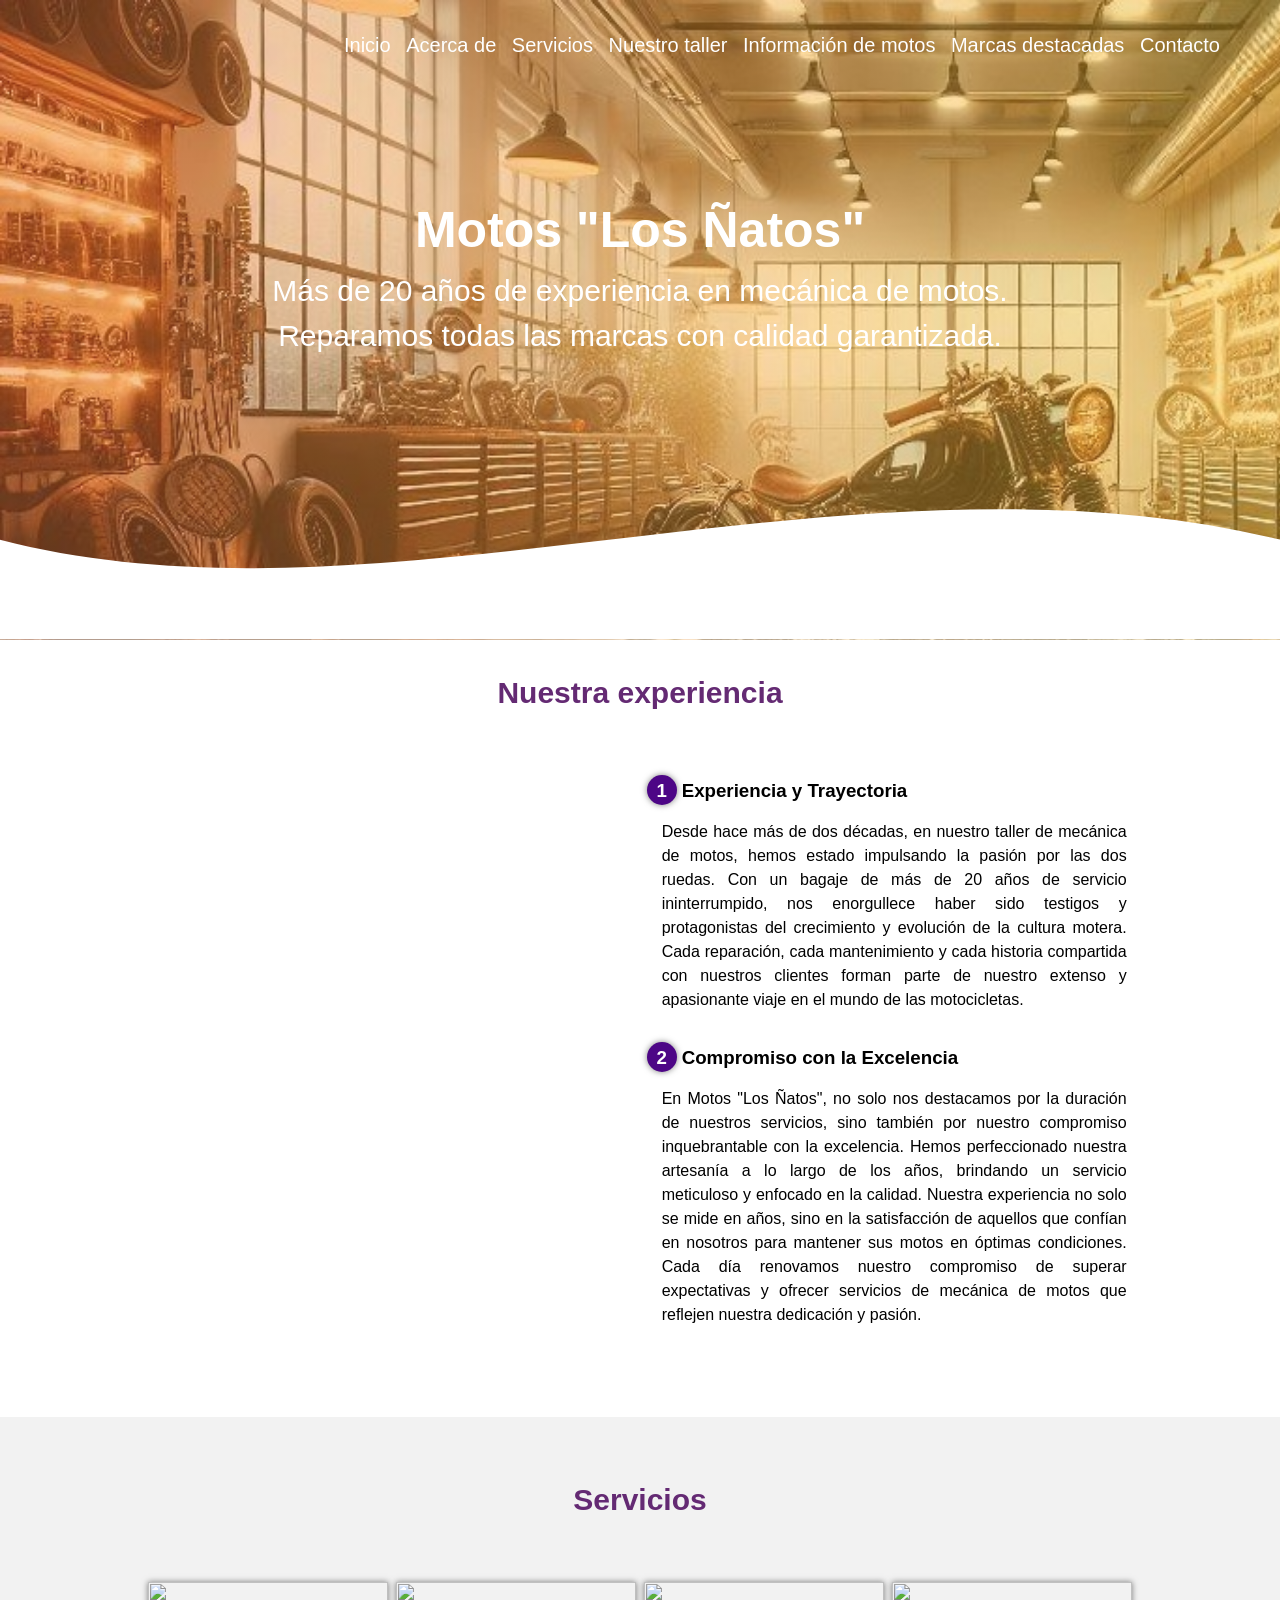
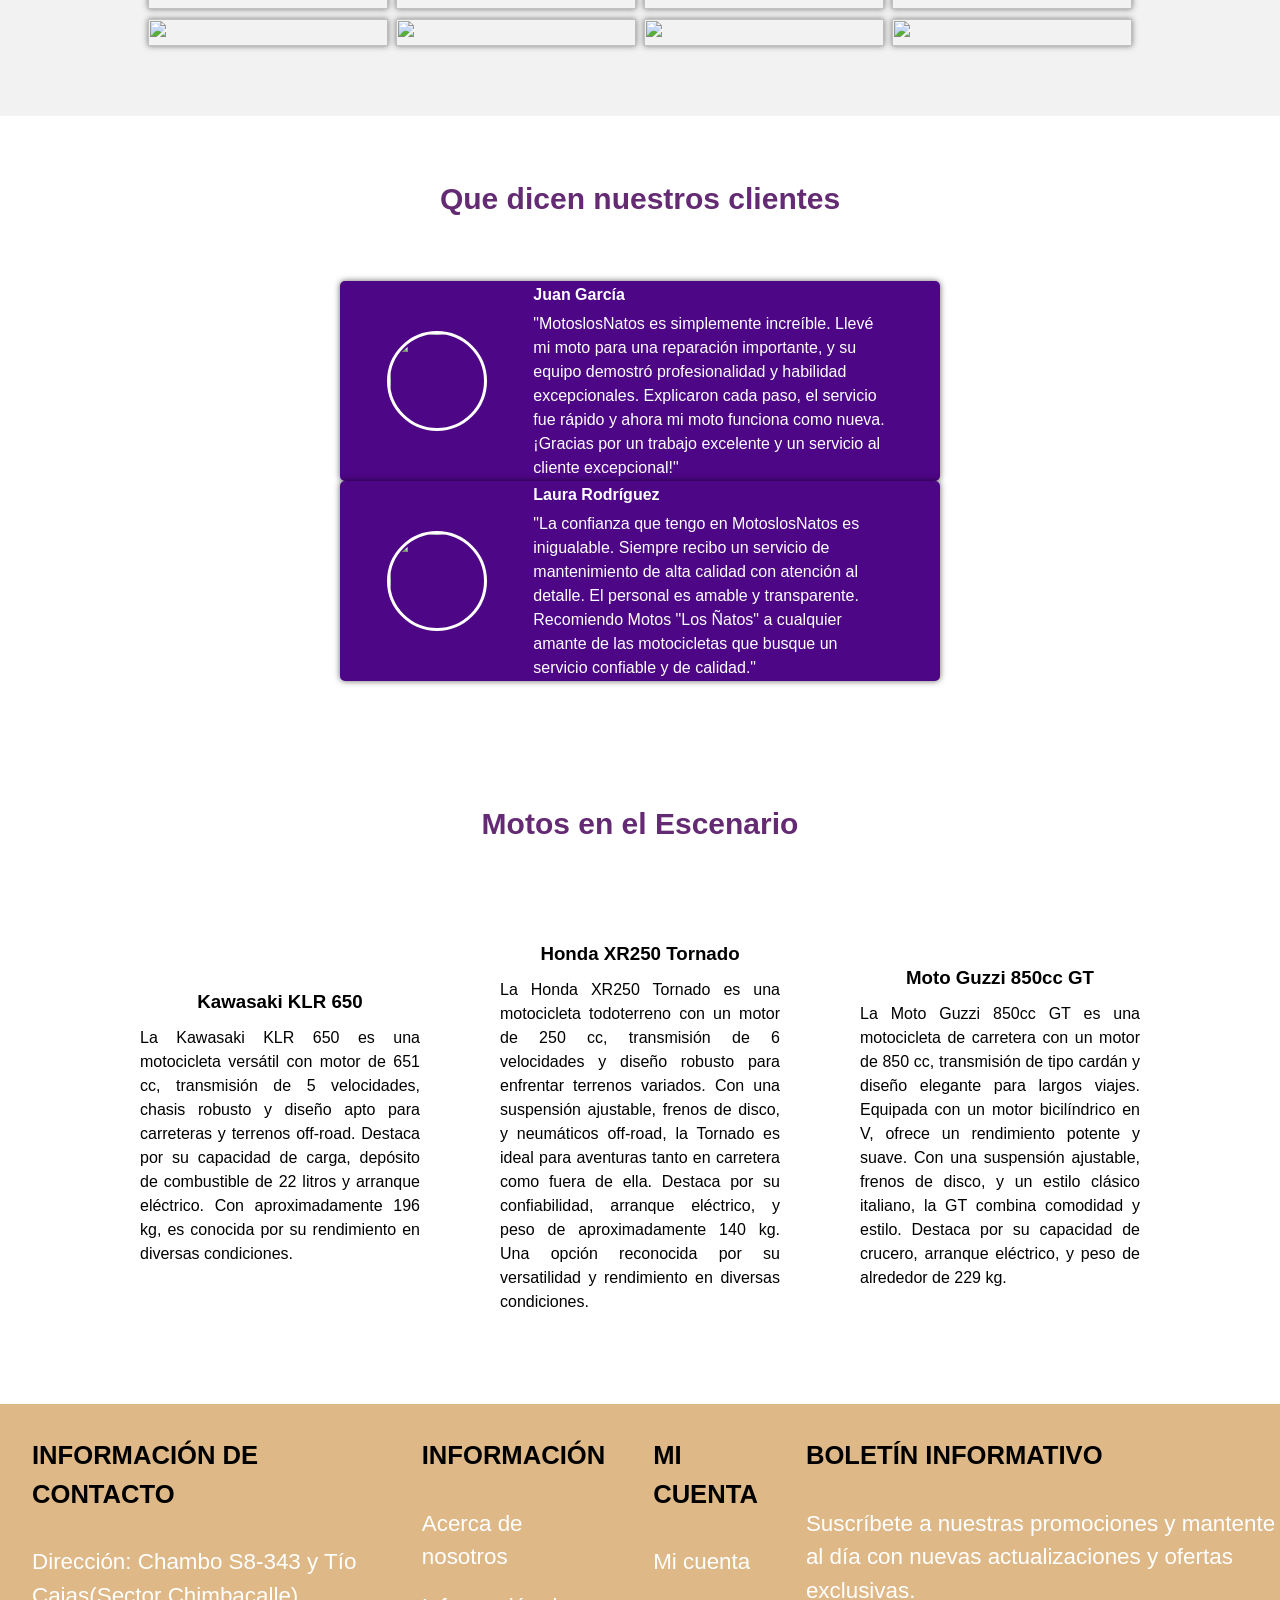
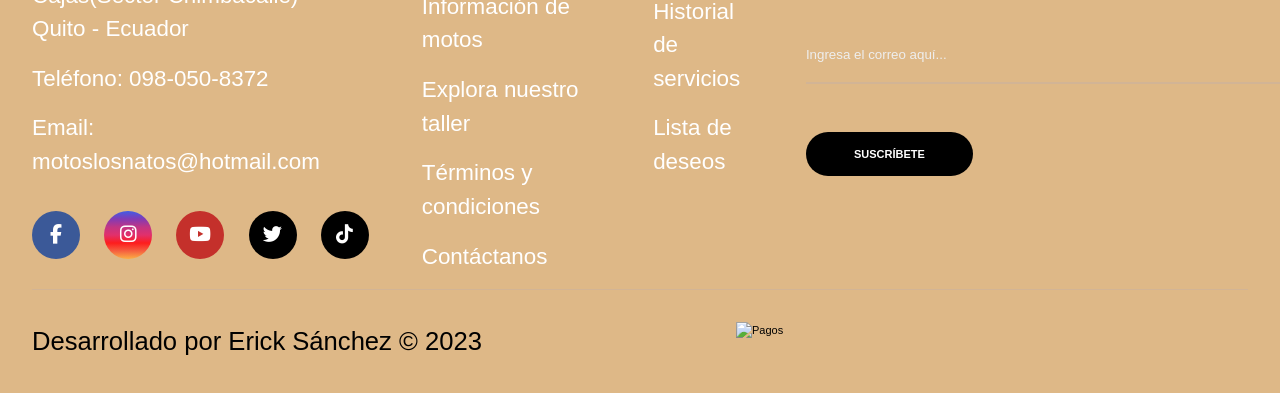
==== index.html @ 30ba14ae "Add files via upload" ====
<!DOCTYPE html>
<html lang="en">

<head>
    <meta charset="UTF-8">
    <meta name="viewport" content="width=device-width, initial-scale=1.0">
    <title>Motos los ñatos"</title>
    <!--PARA ICONO -->
    <link rel="stylesheet" href="">
    <link rel="shortcut icon" href="C:\Users\erick\OneDrive\Desktop\MotoslosNatos\public\img\icono.png" type="image/x-icon">
    <link rel="stylesheet" href="./public/css/estilos.css">
    <link rel="preconnect" href="https://fonts.googleapis.com">
    <link rel="preconnect" href="https://fonts.gstatic.com" crossorigin>
    <link href="https://fonts.googleapis.com/css2?family=Open+Sans:wght@300;400;700;800&display=swap" rel="stylesheet">
    <link rel="stylesheet" href="https://cdnjs.cloudflare.com/ajax/libs/font-awesome/6.2.1/css/all.min.css">

</head>

<body>
    <header>
        <nav>
            <a href="index.html">Inicio</a>
            <a href="acerca.html">Acerca de</a>
            <a href="#portafolio">Servicios</a>
            <a href="taller.html">Nuestro taller</a>
            <a href="motos.html">Información de motos</a>
            <a href="marcas.html">Marcas destacadas</a>
            <a href="contacto.html">Contacto</a>
        </nav>
        <section class="textos-header">
            <h1>Motos "Los Ñatos"</h1>
            <h2>Más de 20 años de experiencia en mecánica de motos. <br> Reparamos todas las marcas con calidad
                garantizada.</h2>
        </section>

        <div class="wave" style="height: 150px; overflow: hidden;"><svg viewBox="0 0 500 150" preserveAspectRatio="none"
                style="height: 100%; width: 100%;">
                <path d="M0.00,49.85 C150.11,149.60 332.34,-54.62 500.37,49.85 L500.37,149.60 L0.00,149.60 Z"
                    style="stroke: none; fill: #fff;"></path>
            </svg></div>
    </header>
    <main>
        <section class="contenedor sobre-nosotros">
            <h2 class="titulo">Nuestra experiencia</h2>
            <div class="contenedor-sobre-nosotros">
                <img src="C:\Users\erick\OneDrive\Desktop\MotoslosNatos\public\img\imgT13.jpeg" alt="" class="imagen-about-us">
                <div class="contenido-textos">
                    <h3><span>1</span>Experiencia y Trayectoria</h3>
                    <p>Desde hace más de dos décadas, en nuestro taller de mecánica de motos, 
                        hemos estado impulsando la pasión por las dos ruedas. 
                        Con un bagaje de más de 20 años de servicio ininterrumpido, 
                        nos enorgullece haber sido testigos y protagonistas del crecimiento y evolución 
                        de la cultura motera. Cada reparación, cada mantenimiento y cada historia compartida 
                        con nuestros clientes forman parte de nuestro extenso y apasionante viaje en el mundo de las motocicletas.</p>
                    <h3><span>2</span>Compromiso con la Excelencia</h3>
                    <p>En Motos "Los Ñatos", no solo nos destacamos por la duración de nuestros servicios, sino también por nuestro compromiso inquebrantable con la excelencia. Hemos perfeccionado nuestra artesanía a lo largo de los años, brindando un servicio meticuloso y enfocado en la calidad. Nuestra experiencia no solo se mide en años, sino en la satisfacción de aquellos que confían en nosotros para mantener sus motos en óptimas condiciones. Cada día renovamos nuestro compromiso de superar expectativas y ofrecer servicios de mecánica de motos que reflejen nuestra dedicación y pasión.</p>

                </div>
            </div>
        </section>
        <section class="portafolio" id="portafolio">
            <div class="contenedor">
                <h2 class="titulo">Servicios</h2>
                <div class="galeria-port">
                    <div class="imagen-port">
                        <img src="C:\Users\erick\OneDrive\Desktop\MotoslosNatos\public\img\img3.jpg" alt="">
                        
                        <div class="hover-galeria">
                            <img src="C:\Users\erick\OneDrive\Desktop\MotoslosNatos\public\img\icono1.png" alt="">
                            <p>Mantenimiento</p>
                        </div>
                    </div>
                    <div class="imagen-port">
                        <img src="C:\Users\erick\OneDrive\Desktop\MotoslosNatos\public\img\img4.jpg" alt="">
                        <div class="hover-galeria">
                            <img src="C:\Users\erick\OneDrive\Desktop\MotoslosNatos\public\img\icono1.png" alt="">
                            <p>Reparación</p>
                        </div>
                    </div>
                    <div class="imagen-port">
                        <img src="C:\Users\erick\OneDrive\Desktop\MotoslosNatos\public\img\img5.jpg" alt="">
                        <div class="hover-galeria">
                            <img src="C:\Users\erick\OneDrive\Desktop\MotoslosNatos\public\img\icono1.png" alt="">
                            <p>Pintura</p>
                        </div>
                    </div>
                    <div class="imagen-port">
                        <img src="C:\Users\erick\OneDrive\Desktop\MotoslosNatos\public\img\img6.jpg" alt="">
                        <div class="hover-galeria">
                            <img src="C:\Users\erick\OneDrive\Desktop\MotoslosNatos\public\img\icono1.png" alt="">
                            <p>Enderezada</p>
                        </div>
                    </div>
                    <div class="imagen-port">
                        <img src="C:\Users\erick\OneDrive\Desktop\MotoslosNatos\public\img\img7.jpg" alt="">
                        <div class="hover-galeria">
                            <img src="C:\Users\erick\OneDrive\Desktop\MotoslosNatos\public\img\icono1.png" alt="">
                            <p>Soldadura</p>
                        </div>
                    </div>
                    <div class="imagen-port">
                        <img src="C:\Users\erick\OneDrive\Desktop\MotoslosNatos\public\img\img8.jpg" alt="">
                        <div class="hover-galeria">
                            <img src="C:\Users\erick\OneDrive\Desktop\MotoslosNatos\public\img\icono1.png" alt="">
                            <p>Servicio eléctrico</p>
                        </div>
                    </div>
                    <div class="imagen-port">
                        <img src="C:\Users\erick\OneDrive\Desktop\MotoslosNatos\public\img\img9.jpg" alt="">
                        <div class="hover-galeria">
                            <img src="C:\Users\erick\OneDrive\Desktop\MotoslosNatos\public\img\icono1.png" alt="">
                            <p>Servicio electrónico</p>
                        </div>
                    </div>
                    <div class="imagen-port">
                        <img src="C:\Users\erick\OneDrive\Desktop\MotoslosNatos\public\img\img10.jpg" alt="">
                        <div class="hover-galeria">
                            <img src="C:\Users\erick\OneDrive\Desktop\MotoslosNatos\public\img\icono1.png" alt="">
                            <p>Inspecciones pre-compra</p>
                        </div>
                    </div>


                </div>
            </div>

        </section>

        <section class="clientes contenedor">
            <h2 class="titulo">Que dicen nuestros clientes</h2>
            <div class="cards">
                <div class="card">
                    <img src="C:\Users\erick\OneDrive\Desktop\MotoslosNatos\public\img\cliente1.jpg" alt="">
                    <div class="contenido-texto-card">
                        <h4>Juan García</h4>
                        <p>"MotoslosNatos es simplemente increíble. Llevé mi moto para una reparación importante, y su equipo demostró profesionalidad y habilidad excepcionales. Explicaron cada paso, el servicio fue rápido y ahora mi moto funciona como nueva. ¡Gracias por un trabajo excelente y un servicio al cliente excepcional!"</p>
                    </div>
                </div>
            </div>
            <div class="cards">
                <div class="card">
                    <img src="C:\Users\erick\OneDrive\Desktop\MotoslosNatos\public\img\cliente2.jpg" alt="">
                    <div class="contenido-texto-card">
                        <h4>Laura Rodríguez</h4>
                        <p>"La confianza que tengo en MotoslosNatos es inigualable. Siempre recibo un servicio de mantenimiento de alta calidad con atención al detalle. El personal es amable y transparente. Recomiendo Motos "Los Ñatos" a cualquier amante de las motocicletas que busque un servicio confiable y de calidad."</p>
                    </div>
                </div>
            </div>
        </section>
        <section class="about-services">
            <div class="contenedor">
                <h2 class="titulo">Motos en el Escenario</h2>
                <div class="servicio-cont">
                    <div class="servicio-ind">
                        <img src="C:\Users\erick\OneDrive\Desktop\MotoslosNatos\public\img\imgT11.jpeg" alt="">
                        <h3>Kawasaki KLR 650</h3>
                        <p>La Kawasaki KLR 650 es una motocicleta versátil con motor de 651 cc, transmisión de 5 velocidades, chasis robusto y diseño apto para carreteras y terrenos off-road. Destaca por su capacidad de carga, depósito de combustible de 22 litros y arranque eléctrico. Con aproximadamente 196 kg, es conocida por su rendimiento en diversas condiciones.</p>
                    </div>
                    <div class="servicio-ind">
                        <img src="C:\Users\erick\OneDrive\Desktop\MotoslosNatos\public\img\imgT16.jpeg" alt="">
                        <h3>Honda XR250 Tornado</h3>
                        <p>La Honda XR250 Tornado es una motocicleta todoterreno con un motor de 250 cc, transmisión de 6 velocidades y diseño robusto para enfrentar terrenos variados. Con una suspensión ajustable, frenos de disco, y neumáticos off-road, la Tornado es ideal para aventuras tanto en carretera como fuera de ella. Destaca por su confiabilidad, arranque eléctrico, y peso de aproximadamente 140 kg. Una opción reconocida por su versatilidad y rendimiento en diversas condiciones.</p>
                    </div>
                    <div class="servicio-ind">
                        <img src="C:\Users\erick\OneDrive\Desktop\MotoslosNatos\public\img\imgT7.jpeg" alt="">
                        <h3>Moto Guzzi 850cc GT</h3>
                        <p>La Moto Guzzi 850cc GT es una motocicleta de carretera con un motor de 850 cc, transmisión de tipo cardán y diseño elegante para largos viajes. Equipada con un motor bicilíndrico en V, ofrece un rendimiento potente y suave. Con una suspensión ajustable, frenos de disco, y un estilo clásico italiano, la GT combina comodidad y estilo. Destaca por su capacidad de crucero, arranque eléctrico, y peso de alrededor de 229 kg.</p>
                    </div>
                </div>

            </div>
        </section>
    </main>
    <!-- <footer>
        <div class="contenedor-footer">
            <div class="content-foo">
                <h4>Phone</h4>
                <p>0980508372</p>
            </div>
            <div class="content-foo">
                <h4>Email</h4>
                <p>0980508372</p>
            </div>
            <div class="content-foo">
                <h4>Location</h4>
                <p>0980508372</p>
            </div>
        </div>
        <h2 class="titulo-final">&copy; Erick Sánchez Design | Motos los ñatos</h2>
    </footer> -->
    <footer class="footer">
        <div class="container container-footer">
            <div class="menu-footer">
                <div class="contact-info">
                    <p class="title-footer">Información de contacto</p>
                    <ul>
                        <li>Dirección: Chambo S8-343 y Tío Cajas(Sector Chimbacalle) <br> Quito - Ecuador
                        </li>
                        <li>
                            Teléfono: 098-050-8372
                        </li>
                        <li>
                            Email: motoslosnatos@hotmail.com
                        </li>
                    </ul>
                    <div class="social-icons">
                        <a href="https://www.facebook.com/motoslosnatos" target="_blank" class="facebook"><i class="fab fa-facebook-f"></i></a>
                        <a href="https://www.instagram.com/" target="_blank" class="instagram"><i class="fab fa-instagram"></i></a>
                        <a href="https://www.youtube.com/" target="_blank" class="youtube"><i class="fab fa-youtube"></i></a>
                        <a href="https://twitter.com/" target="_blank" class="twitter"><i class="fab fa-twitter"></i></a>
                        <a href="https://www.tiktok.com/" target="_blank" class="tiktok"><i class="fab fa-tiktok"></i></a>
                    </div>

                </div>

                <div class="information">
                    <p class="title-footer">Información</p>
                    <ul>
                        <li><a href="#">Acerca de nosotros</a></li>
                        <li><a href="#">Información de motos</a></li>
                        <li><a href="#">Explora nuestro taller</a></li>
                        <li><a href="#">Términos y condiciones</a></li>
                        <li><a href="#">Contáctanos</a></li>
                    </ul>

                </div>

                <div class="my-account">
                    <p class="title-footer">Mi cuenta</p>
                    <ul>
                        <li><a href="#">Mi cuenta</a></li>
                        <li><a href="#">Historial de servicios</a></li>
                        <li><a href="#">Lista de deseos</a></li>
                        
                    </ul>
                </div>

                <div class="newsletter">
                    <p class="title-footer">Boletín informativo</p>
                    <div class="content">
                        <p>
                            Suscríbete a nuestras promociones y mantente al día con
                            nuevas actualizaciones y ofertas exclusivas.
                        </p>
                        <input type="email" placeholder="Ingresa el correo aquí...">
                        <button>Suscríbete</button>
                    </div>
                </div>
            </div>

            <div class="copyright">
                <p>
                    Desarrollado por Erick Sánchez &copy; 2023
                </p>
                <div class="imgPagos">
                    <img src="C:\Users\erick\OneDrive\Desktop\MotoslosNatos\public\img\payment.png" alt="Pagos"> 
                </div>
                
            </div>
        </div>
    </footer>
</body>

</html>
---- public/css/estilos.css ----
*{
    margin: 0;
    padding: 0;
    box-sizing: border-box;
}

body{
    font-family: 'Calibri', sans-serif;
    line-height: 1.5;
}

.contenedor{
    padding: 60px 0;
    width: 90%;
    max-width: 1000px;
    margin: auto;
    overflow:hidden;
}

.titulo{
    color: #642a73;
    font-size: 30px;
    text-align: center;
    margin-bottom: 60px;
}

/*Header*/

header{
    width: 100%;
    height: 640px; 
    background: #FDC830;  /* fallback for old browsers */
    background: -webkit-linear-gradient(to right, #f3743568, #fdc63067), url(../img/portada.jpg);  /* Chrome 10-25, Safari 5.1-6 */
    background: linear-gradient(to right, #f3743568, #fdc63067), url(../img/portada.jpg); /* W3C, IE 10+/ Edge, Firefox 16+, Chrome 26+, Opera 12+, Safari 7+ */

    background-size: cover;
    background-attachment: fixed;
    position: relative;

    font-size: 20px;
}

nav{
    text-align: right;
    padding: 30px 50px 0 0;
}

nav > a{
    color: #fff;
    font-weight: 300;
    text-decoration: none;
    margin-right: 10px;
}

nav > a:hover {
    text-decoration: underline;
}

header .textos-header{
    display: flex;
    height: 430px;
    width: 100%;
    align-items: center;
    justify-content: center;
    flex-direction: column;
    text-align: center;
}

.textos-header h1{
    font-size: 50px;
    color: #fff;
}

.textos-header h2{
    font-size: 30px;
    font-weight: 300;
    color: #fff;
}

.wave{
    position: absolute;
    bottom: 0;
    width: 100%;
}


/*ABOUT US*/
main .sobre-nosotros{
    padding: 30px 0 60px 0;
}

.contenedor-sobre-nosotros{
    display: flex;
    justify-content: space-evenly;
}

.imagen-about-us{
    width: 48%;
}

.sobre-nosotros .contenido-textos{
    width: 48%;
}

.contenido-textos h3{
    margin-bottom: 15px;
}

.contenido-textos h3 span{
    background: #4d0686;
    color: #fff;
    border-radius: 50%;
    display: inline-block;
    text-align: center;
    width: 30px;
    height: 30px;
    padding: 2px;
    box-shadow: 0 0 6px 0 rgba(0, 0, 0, .5);
    margin-right: 5px;
}

.contenido-textos p{
    padding: 0px 0px 30px 15px;
    font-weight: 300;
    text-align: justify;
}


/*Galeria*/

.portafolio{
    background: #f2f2f2;
}

.galeria-port{
    display: flex;
    justify-content: space-evenly;
    flex-wrap: wrap;
}

.imagen-port{
    width: 24%;
    margin-bottom: 10px;
    overflow: hidden;
    position: relative;
    cursor: pointer;
    box-shadow: 0 0 6px 0 rgba(0, 0, 0, .5);
}


.imagen-port > img{
    width: 100%;
    height: 100%;
    object-fit: cover;
    display: block;

}

.hover-galeria{
    position: absolute;
    width: 100%;
    height: 100%;
    top: 0;
    transform: scale(0);
    background: hsla(273,91%,27%,0.7);
    transition: transform .5s;
    display: flex;
    justify-content: center;
    align-items: center;

}

.hover-galeria img{
    width: 50px;
}

.hover-galeria{
    color: #fff;
}

.imagen-port:hover .hover-galeria{
    transform: scale(1);
}


/*CLIENTES*/
.cards{
    display: flex;
    justify-content: space-evenly;
    gap: 50px;
    
}

.cards .card{
    background: #4d0686;
    display: flex;
    width: 60%;
    height: 200px;
    align-items: center;
    justify-content: space-evenly;
    border-radius: 5px;
    box-shadow: 0 0 6px 0 rgba(0, 0, 0, 0.6);

}

/* para arreglar bien las posiciones */
.cards .card img{
    width: 100px;
    height: 100px;
    object-fit: cover;
    border: 3px solid #fff;
    border-radius: 50%;
    display: block;
}

.cards .card > .contenido-texto-card{
    width: 60%;
    color: #fff;
}

.cards .card > .contenido-texto-card p{
    font-weight: 300;
    padding-top: 5px;
}


/* Our team */

.about-services{
    background: #fff;
    padding-bottom: 30px;
}

.servicio-cont{
    display: flex;
    justify-content: space-between;
    align-items: center;
}

.servicio-ind{
    width: 28%;
    text-align: center;
}

.servicio-ind img{
    width: 90%;
}

.servicio-ind h3{
    margin: 10px 0;
}

.servicio-ind p{
    font-weight: 300;
    text-align: justify;
}


/* Footer */

/* footer{
    background: #414141;
    /* 60px arriba 0 derecha 30px abajo 0 izquierda 
    padding: 60px 0 30px 0; 
    margin: auto;
    overflow: hidden;

}

.contenedor-footer{
    display: flex;
    width: 90%;
    justify-content: space-evenly;
    margin: auto;
    padding-bottom: 50px;
    border-bottom: 1px solid #ccc;
}

.content-foo{
    text-align: center;
}

.content-foo h4{
    color:#fff;
    border-bottom: 3px solid #af20d3;
    padding-bottom: 5px;
    margin-bottom: 10px;
}

.content-foo p{
    color:#ccc;
}

.titulo-final{
    text-align: center;
    font-size: 24px;
    margin: 20px 0 0 0;
    color: #9e9797; 
} */

/************************************************/
/*              FOOTER                          */
/************************************************/
.footer{
    background-color:burlywood ;
    font-family: 'Calibri', sans-serif;
    font-size: 11px;
    line-height: 1.5;
}

.container-footer{
    display: flex;
    width: auto;
    flex-direction: column;
    gap: 1rem;
    padding: 2rem;
}

.menu-footer{
    display: grid;
    grid-template-columns: repeat(3, 1fr) 30rem;
    gap: 3rem;
    justify-items: center;
}

.title-footer{
    font-weight: 600;
    font-size: 1.6rem;
    text-transform: uppercase;
}

.contact-info,
.information,
.my-account,
.newsletter{
    display: flex;
    flex-direction: column;
    gap: 2rem;
}

.contact-info ul,
.information ul,
.my-account ul{
    display: flex;
    flex-direction: column;
    gap: 1rem;
}

.contact-info ul li, 
.information ul li,
.my-account ul li{
    list-style: none;
    color: #fff;
    font-size: 1.4rem;
    font-weight: 300;
}

.information ul li a,
.my-account ul li a{
    text-decoration: none;
    color: #fff;
    font-weight: 300;
}


.information ul li a:hover,
.my-account ul li a:hover{
    color: black;
}

.social-icons{
    display: flex;
    gap: 1.2rem;
}

.social-icons a{
    border-radius: 50%;
    width: 3rem;
    height: 3rem;

    display: flex;
    align-items: center;
    justify-content: center;
    margin-right: 5px;
}

.social-icons a i{
    color: #fff;
    font-size: 1.2rem;
}

.social-icons a {
    text-decoration: none;
}

.facebook{
    background-color: #3b5998;

}

.instagram{
    background: linear-gradient(
        #405de6,
        #833ab4,
        #c13584,
        #e1306c,
        #fd1d1d,
        #f56040,
        #fcaf45
    );
}

.youtube{
    background-color: #c4302b;
}

.twitter{
    background-color: #000;
}

.tiktok{
    background-color: #000;
}

.content p{
    font-size: 1.4rem;
    color: #fff;
    font-weight: 300;
}


.content input{
    outline: none;
    background: none;
    border: none;
    border-bottom: 2px solid #d2b495;
    cursor: pointer;
    padding: 0.5rem 0 1.2rem;
    color: black;
    display: block;
    margin-bottom: 3rem;
    margin-top: 2rem;
    width: 100%;
    font-family: inherit;
}

.content input::-webkit-input-placeholder{
    color: #eee;
}

.content button{
    border: none;
    background-color: #000;
    color: #fff;
    text-transform: uppercase;
    padding: 1rem 3rem;
    border-radius: 2rem;
    font-size: inherit;
    cursor: pointer;
    font-weight: 600;
}

.content button:hover{
    background-color: var(#fff);
    color: var(#000);
}


.copyright{
    display: flex;
    justify-content: space-between;
    padding-top: 2rem;

    border-top: 1px solid #d2b495;
}

.copyright p{
    font-weight: 300;
    font-size: 1.6rem;
}

.imgPagos{
    width: 32rem;
    height: 2rem;
}








@media screen and (max-width:900px) {
    header{
        background-position: center;
    }
    
    .contenedor-sobre-nosotros{
        flex-direction: column;
        justify-content: center;
        align-items: center;
    }

    .sobre-nosotros .contenido-textos{
        width: 90%;
    }

    .imagen-about-us{
        width: 90%;
    }

    /* Galeria */

    .imagen-port{
        width: 50%;
    }

    /* Clientes */

    .cards{
        flex-direction: column;
        justify-content: center;
        align-items: center;

    }

    .cards .card{
        width: 90%;
    }

    .cards .card:first-child{
        margin-bottom: 30px;
    }


    /* servicios */
    .servicio-cont{
        justify-content: center;
        flex-direction: column;

    }

    .servicio-ind{
        width: 100%;
        text-align: center;
    }

    .servicio-ind:nth-child(1), .servicio-ind:nth-child(2){
        margin-bottom: 60px;
    }

    .servicio-ind img{
        width: 90%;
    }
}





@media screen and (max-width:500px){
    nav{
        text-align: center;
        padding: 30px 0 0 0;
    }

    nav > a{
        margin-right: 5px;
    }

    .textos-header h1{
        font-size: 35px;
    }

    .textos-header h2{
        font-size: 20px;
    }

    /* ABOUT  US*/
    

    .imagen-about-us{
        margin-bottom: 60px;
        width: 99%;
    }

    .sobre-nosotros .contenido-textos{
        width: 95%;
    }


    /* Galeria */
    .imagen-port{
        width: 95%;
    }

    /* CLIENTS */
    .cards .card{
        height: 450px;
        display: flex;
        flex-direction: column;
        align-items: center;
    }

    .cards.card img{
        width: 90px;
        height: 90px;
    }

    /* FOOTER */

    /* .contenedor-footer{
        flex-direction: column;
        border: none;
    }

    .content-foo{
        margin-bottom: 20px;
        text-align: center;
    }

    .content-foo h4{
        border:none;
    }

    .content-foo p{
        color: #ccc;
        border-bottom: 1px solid #f2f2f2;
        padding-bottom: 20px;
    }

    .titulo-final{
        font-size: 20px;
    } */


    /******************FOOTER*****************/
        .contact-info ul,
        .information ul,
        .my-account ul{
            display: none;
        }

        .contact-info{
            align-items: center;
        }

        .menu-footer{
            grid-template-columns: 1fr;
        }

        .content p{
            font-size: 1.6rem;
        }


}
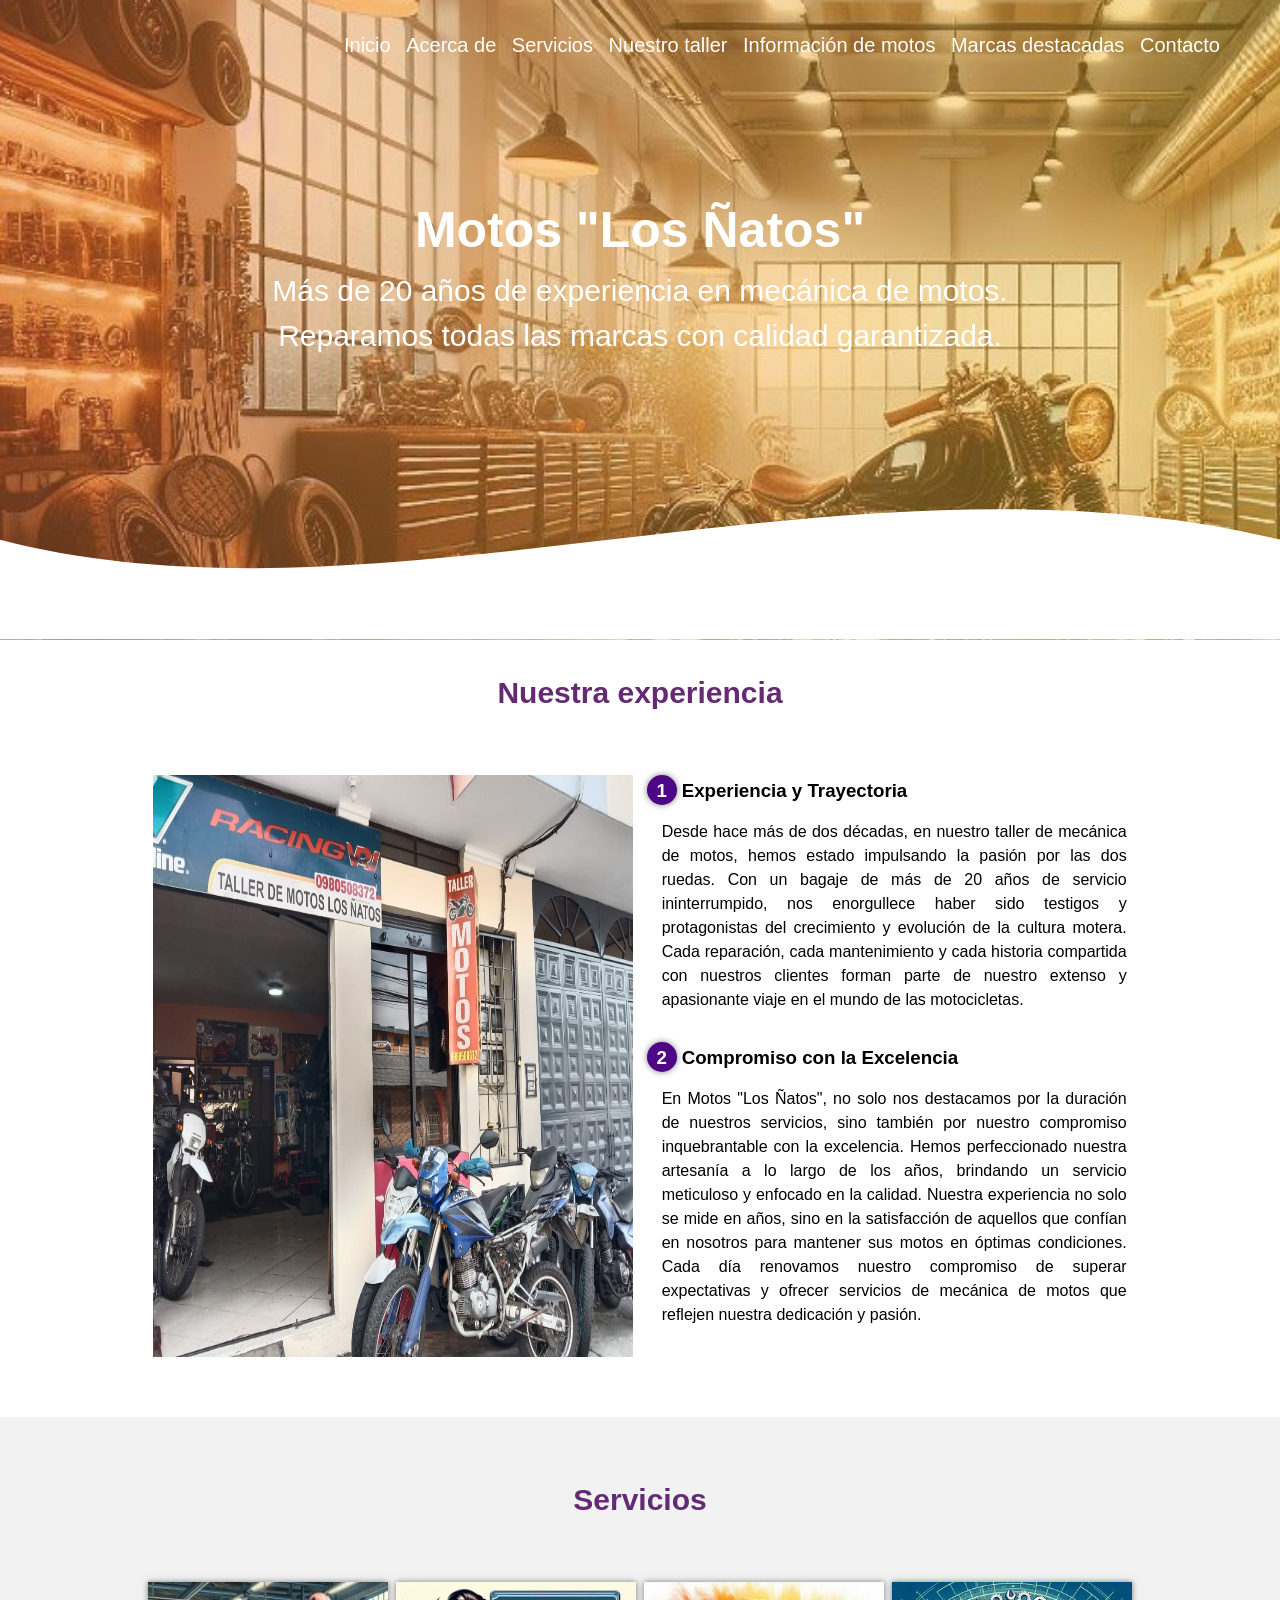
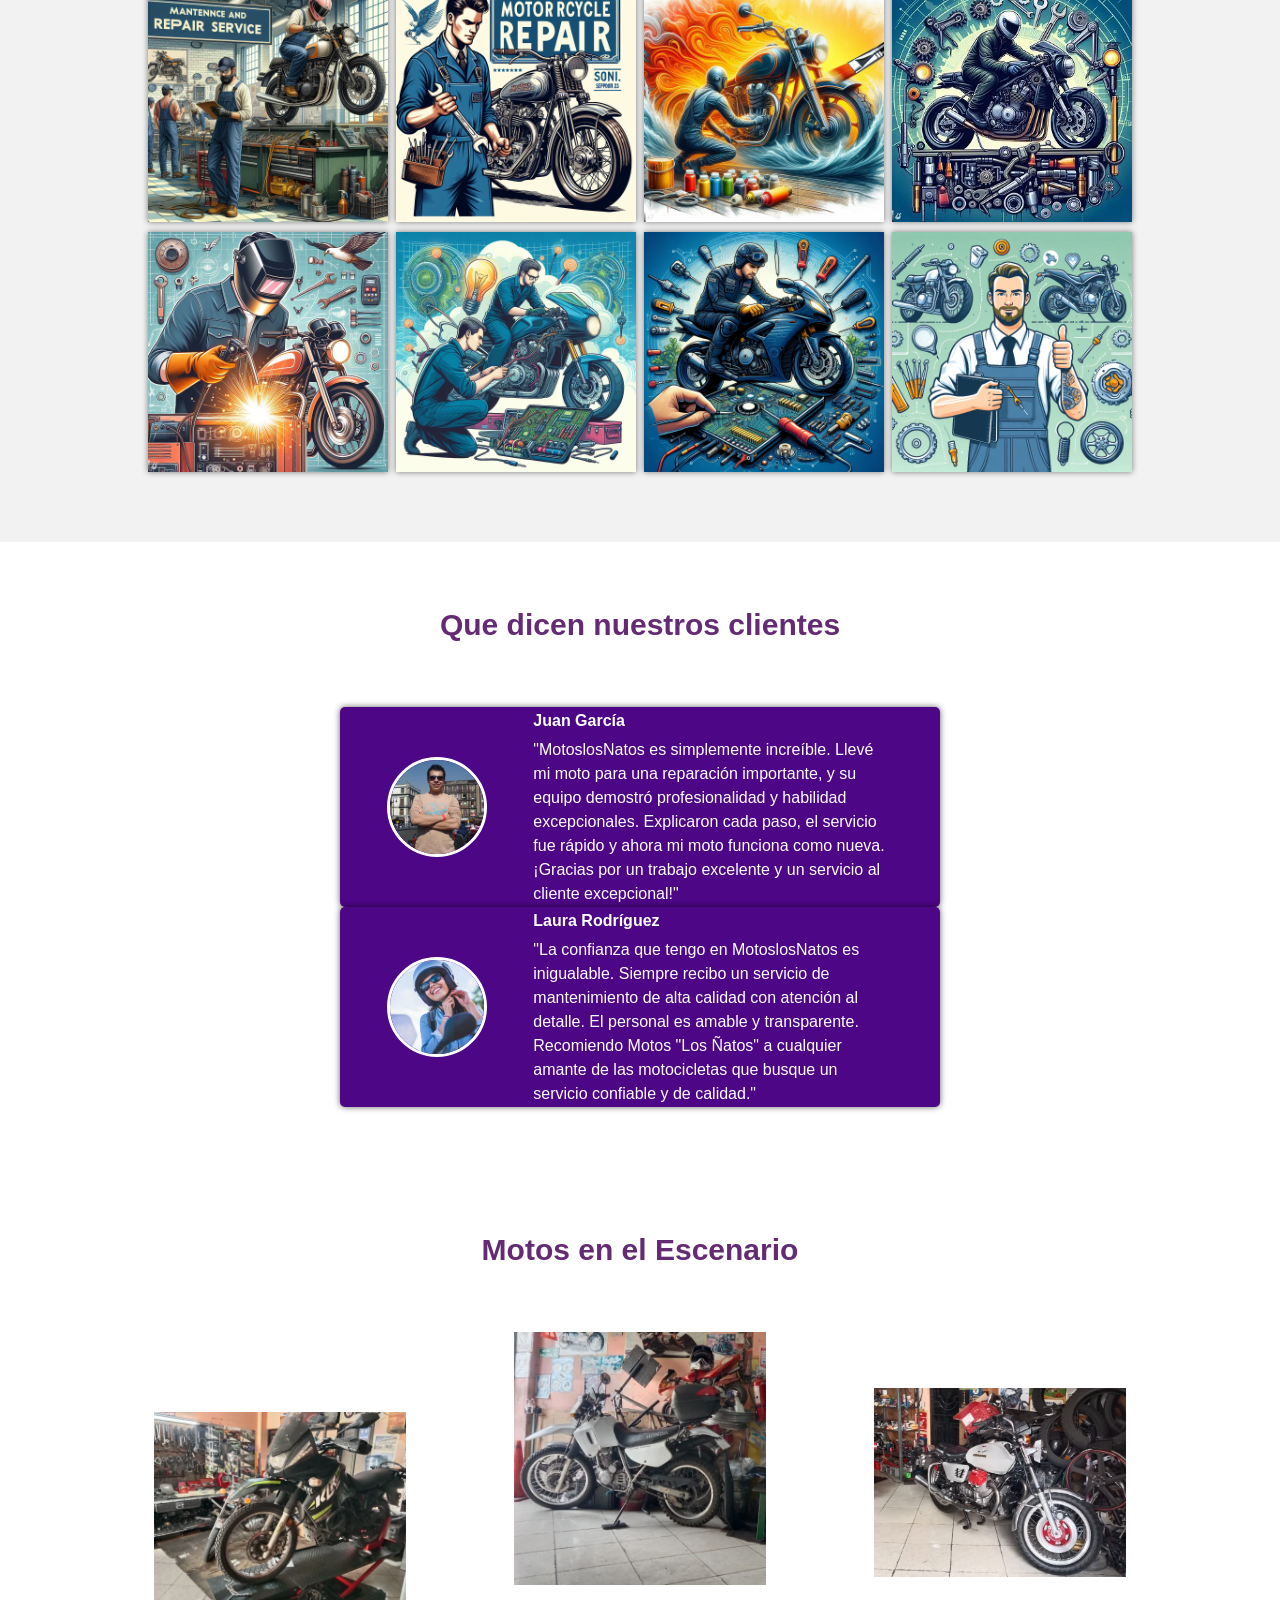
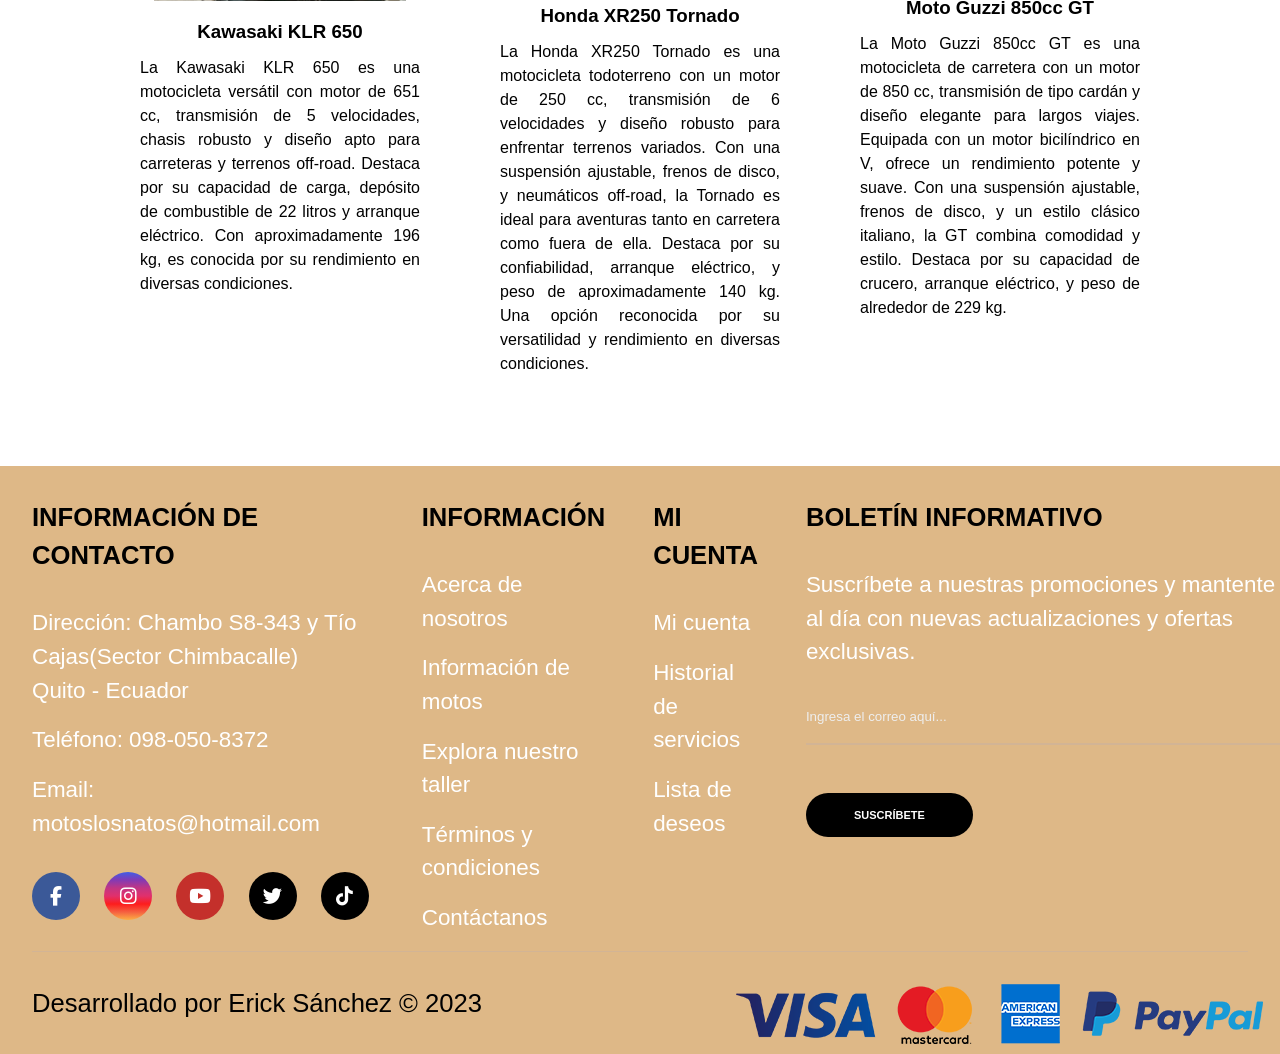
==== commit 12846a52: "Add files via upload" ====
--- a/index.html
+++ b/index.html
@@ -7,7 +7,7 @@
     <title>Motos los ñatos"</title>
     <!--PARA ICONO -->
     <link rel="stylesheet" href="">
-    <link rel="shortcut icon" href="C:\Users\erick\OneDrive\Desktop\MotoslosNatos\public\img\icono.png" type="image/x-icon">
+    <link rel="shortcut icon" href="public\img\icono.png" type="image/x-icon">
     <link rel="stylesheet" href="./public/css/estilos.css">
     <link rel="preconnect" href="https://fonts.googleapis.com">
     <link rel="preconnect" href="https://fonts.gstatic.com" crossorigin>
@@ -43,7 +43,7 @@
         <section class="contenedor sobre-nosotros">
             <h2 class="titulo">Nuestra experiencia</h2>
             <div class="contenedor-sobre-nosotros">
-                <img src="C:\Users\erick\OneDrive\Desktop\MotoslosNatos\public\img\imgT13.jpeg" alt="" class="imagen-about-us">
+                <img src="public\img\imgT13.jpeg" alt="" class="imagen-about-us">
                 <div class="contenido-textos">
                     <h3><span>1</span>Experiencia y Trayectoria</h3>
                     <p>Desde hace más de dos décadas, en nuestro taller de mecánica de motos, 
@@ -63,59 +63,59 @@
                 <h2 class="titulo">Servicios</h2>
                 <div class="galeria-port">
                     <div class="imagen-port">
-                        <img src="C:\Users\erick\OneDrive\Desktop\MotoslosNatos\public\img\img3.jpg" alt="">
+                        <img src="public\img\img3.jpg" alt="">
                         
                         <div class="hover-galeria">
-                            <img src="C:\Users\erick\OneDrive\Desktop\MotoslosNatos\public\img\icono1.png" alt="">
+                            <img src="public\img\icono1.png" alt="">
                             <p>Mantenimiento</p>
                         </div>
                     </div>
                     <div class="imagen-port">
-                        <img src="C:\Users\erick\OneDrive\Desktop\MotoslosNatos\public\img\img4.jpg" alt="">
-                        <div class="hover-galeria">
-                            <img src="C:\Users\erick\OneDrive\Desktop\MotoslosNatos\public\img\icono1.png" alt="">
+                        <img src="public\img\img4.jpg" alt="">
+                        <div class="hover-galeria">
+                            <img src="public\img\icono1.png" alt="">
                             <p>Reparación</p>
                         </div>
                     </div>
                     <div class="imagen-port">
-                        <img src="C:\Users\erick\OneDrive\Desktop\MotoslosNatos\public\img\img5.jpg" alt="">
-                        <div class="hover-galeria">
-                            <img src="C:\Users\erick\OneDrive\Desktop\MotoslosNatos\public\img\icono1.png" alt="">
+                        <img src="public\img\img5.jpg" alt="">
+                        <div class="hover-galeria">
+                            <img src="public\img\icono1.png" alt="">
                             <p>Pintura</p>
                         </div>
                     </div>
                     <div class="imagen-port">
-                        <img src="C:\Users\erick\OneDrive\Desktop\MotoslosNatos\public\img\img6.jpg" alt="">
-                        <div class="hover-galeria">
-                            <img src="C:\Users\erick\OneDrive\Desktop\MotoslosNatos\public\img\icono1.png" alt="">
+                        <img src="public\img\img6.jpg" alt="">
+                        <div class="hover-galeria">
+                            <img src="public\img\icono1.png" alt="">
                             <p>Enderezada</p>
                         </div>
                     </div>
                     <div class="imagen-port">
-                        <img src="C:\Users\erick\OneDrive\Desktop\MotoslosNatos\public\img\img7.jpg" alt="">
-                        <div class="hover-galeria">
-                            <img src="C:\Users\erick\OneDrive\Desktop\MotoslosNatos\public\img\icono1.png" alt="">
+                        <img src="public\img\img7.jpg" alt="">
+                        <div class="hover-galeria">
+                            <img src="public\img\icono1.png" alt="">
                             <p>Soldadura</p>
                         </div>
                     </div>
                     <div class="imagen-port">
-                        <img src="C:\Users\erick\OneDrive\Desktop\MotoslosNatos\public\img\img8.jpg" alt="">
-                        <div class="hover-galeria">
-                            <img src="C:\Users\erick\OneDrive\Desktop\MotoslosNatos\public\img\icono1.png" alt="">
+                        <img src="public\img\img8.jpg" alt="">
+                        <div class="hover-galeria">
+                            <img src="public\img\icono1.png" alt="">
                             <p>Servicio eléctrico</p>
                         </div>
                     </div>
                     <div class="imagen-port">
-                        <img src="C:\Users\erick\OneDrive\Desktop\MotoslosNatos\public\img\img9.jpg" alt="">
-                        <div class="hover-galeria">
-                            <img src="C:\Users\erick\OneDrive\Desktop\MotoslosNatos\public\img\icono1.png" alt="">
+                        <img src="public\img\img9.jpg" alt="">
+                        <div class="hover-galeria">
+                            <img src="public\img\icono1.png" alt="">
                             <p>Servicio electrónico</p>
                         </div>
                     </div>
                     <div class="imagen-port">
-                        <img src="C:\Users\erick\OneDrive\Desktop\MotoslosNatos\public\img\img10.jpg" alt="">
-                        <div class="hover-galeria">
-                            <img src="C:\Users\erick\OneDrive\Desktop\MotoslosNatos\public\img\icono1.png" alt="">
+                        <img src="public\img\img10.jpg" alt="">
+                        <div class="hover-galeria">
+                            <img src="public\img\icono1.png" alt="">
                             <p>Inspecciones pre-compra</p>
                         </div>
                     </div>
@@ -130,7 +130,7 @@
             <h2 class="titulo">Que dicen nuestros clientes</h2>
             <div class="cards">
                 <div class="card">
-                    <img src="C:\Users\erick\OneDrive\Desktop\MotoslosNatos\public\img\cliente1.jpg" alt="">
+                    <img src="public\img\cliente1.jpg" alt="">
                     <div class="contenido-texto-card">
                         <h4>Juan García</h4>
                         <p>"MotoslosNatos es simplemente increíble. Llevé mi moto para una reparación importante, y su equipo demostró profesionalidad y habilidad excepcionales. Explicaron cada paso, el servicio fue rápido y ahora mi moto funciona como nueva. ¡Gracias por un trabajo excelente y un servicio al cliente excepcional!"</p>
@@ -139,7 +139,7 @@
             </div>
             <div class="cards">
                 <div class="card">
-                    <img src="C:\Users\erick\OneDrive\Desktop\MotoslosNatos\public\img\cliente2.jpg" alt="">
+                    <img src="public\img\cliente2.jpg" alt="">
                     <div class="contenido-texto-card">
                         <h4>Laura Rodríguez</h4>
                         <p>"La confianza que tengo en MotoslosNatos es inigualable. Siempre recibo un servicio de mantenimiento de alta calidad con atención al detalle. El personal es amable y transparente. Recomiendo Motos "Los Ñatos" a cualquier amante de las motocicletas que busque un servicio confiable y de calidad."</p>
@@ -152,17 +152,17 @@
                 <h2 class="titulo">Motos en el Escenario</h2>
                 <div class="servicio-cont">
                     <div class="servicio-ind">
-                        <img src="C:\Users\erick\OneDrive\Desktop\MotoslosNatos\public\img\imgT11.jpeg" alt="">
+                        <img src="public\img\imgT11.jpeg" alt="">
                         <h3>Kawasaki KLR 650</h3>
                         <p>La Kawasaki KLR 650 es una motocicleta versátil con motor de 651 cc, transmisión de 5 velocidades, chasis robusto y diseño apto para carreteras y terrenos off-road. Destaca por su capacidad de carga, depósito de combustible de 22 litros y arranque eléctrico. Con aproximadamente 196 kg, es conocida por su rendimiento en diversas condiciones.</p>
                     </div>
                     <div class="servicio-ind">
-                        <img src="C:\Users\erick\OneDrive\Desktop\MotoslosNatos\public\img\imgT16.jpeg" alt="">
+                        <img src="public\img\imgT16.jpeg" alt="">
                         <h3>Honda XR250 Tornado</h3>
                         <p>La Honda XR250 Tornado es una motocicleta todoterreno con un motor de 250 cc, transmisión de 6 velocidades y diseño robusto para enfrentar terrenos variados. Con una suspensión ajustable, frenos de disco, y neumáticos off-road, la Tornado es ideal para aventuras tanto en carretera como fuera de ella. Destaca por su confiabilidad, arranque eléctrico, y peso de aproximadamente 140 kg. Una opción reconocida por su versatilidad y rendimiento en diversas condiciones.</p>
                     </div>
                     <div class="servicio-ind">
-                        <img src="C:\Users\erick\OneDrive\Desktop\MotoslosNatos\public\img\imgT7.jpeg" alt="">
+                        <img src="public\img\imgT7.jpeg" alt="">
                         <h3>Moto Guzzi 850cc GT</h3>
                         <p>La Moto Guzzi 850cc GT es una motocicleta de carretera con un motor de 850 cc, transmisión de tipo cardán y diseño elegante para largos viajes. Equipada con un motor bicilíndrico en V, ofrece un rendimiento potente y suave. Con una suspensión ajustable, frenos de disco, y un estilo clásico italiano, la GT combina comodidad y estilo. Destaca por su capacidad de crucero, arranque eléctrico, y peso de alrededor de 229 kg.</p>
                     </div>
@@ -253,7 +253,7 @@
                     Desarrollado por Erick Sánchez &copy; 2023
                 </p>
                 <div class="imgPagos">
-                    <img src="C:\Users\erick\OneDrive\Desktop\MotoslosNatos\public\img\payment.png" alt="Pagos"> 
+                    <img src="public\img\payment.png" alt="Pagos"> 
                 </div>
                 
             </div>
